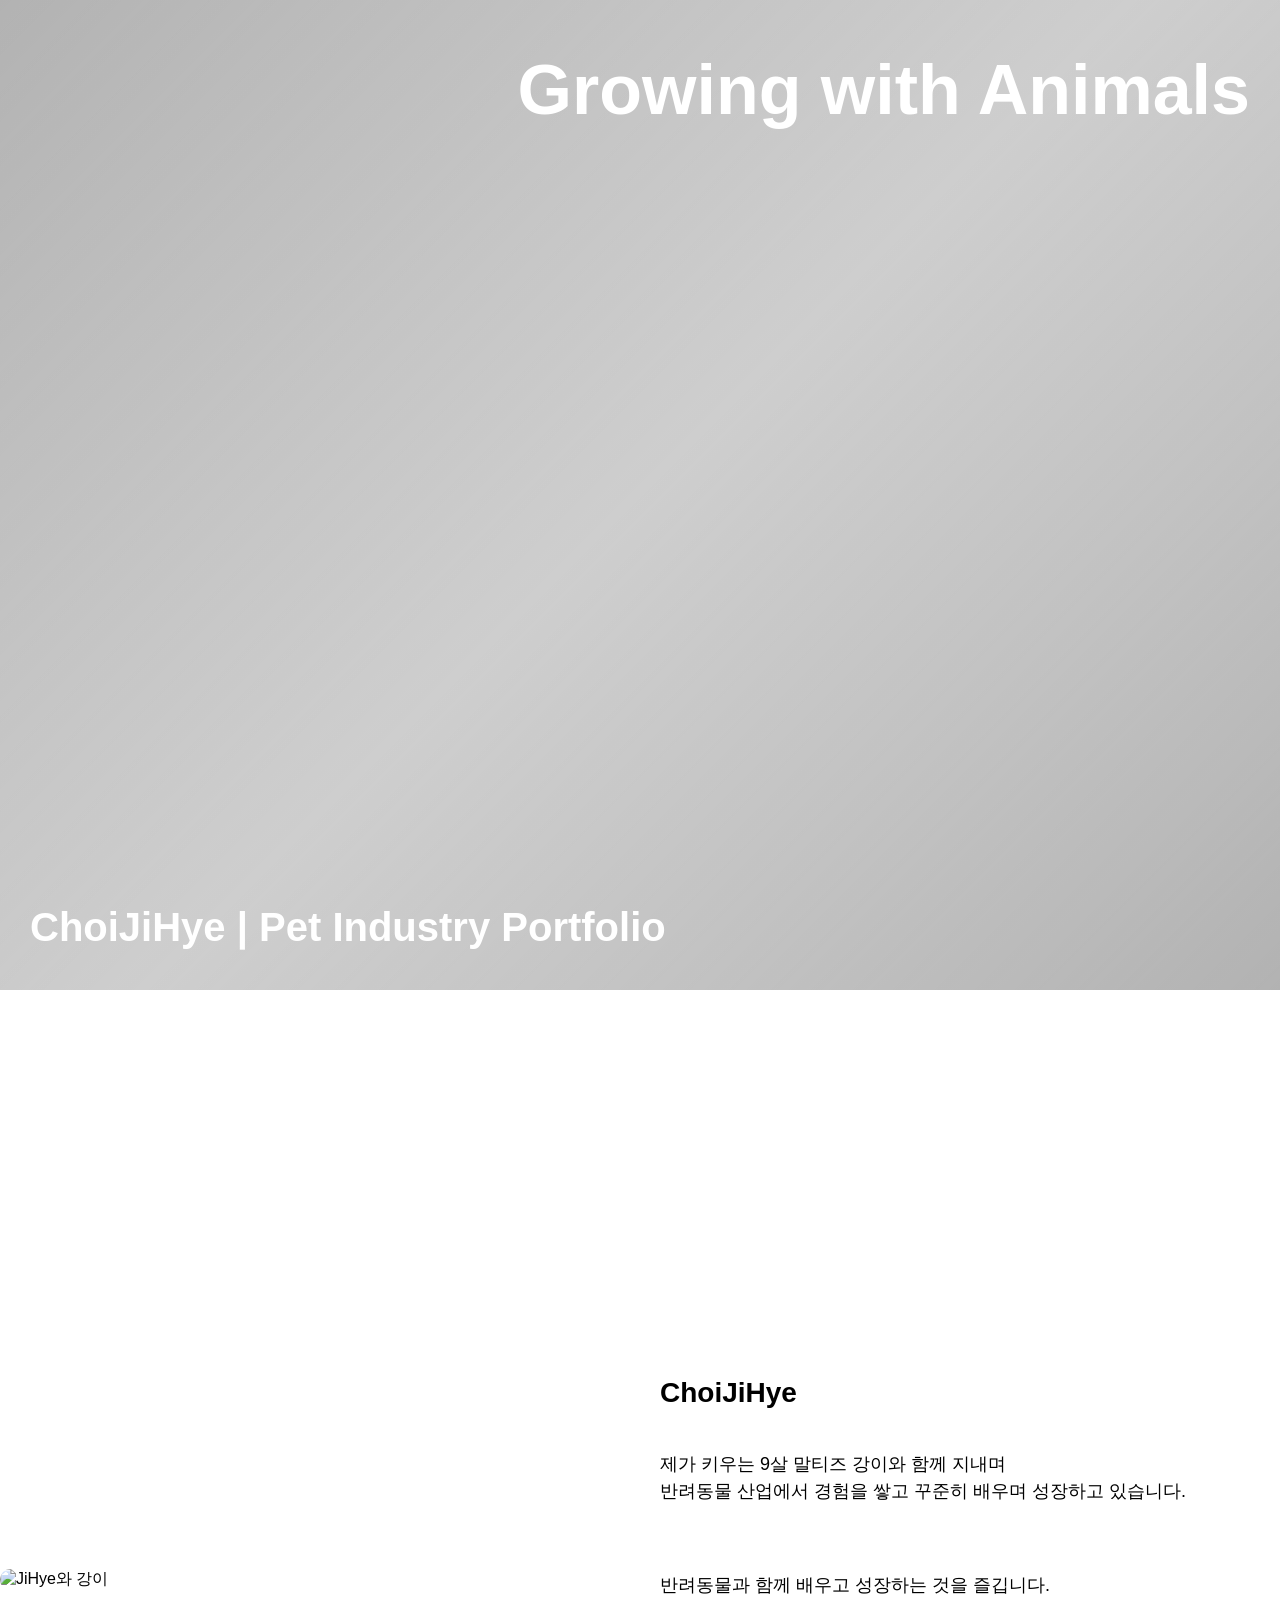
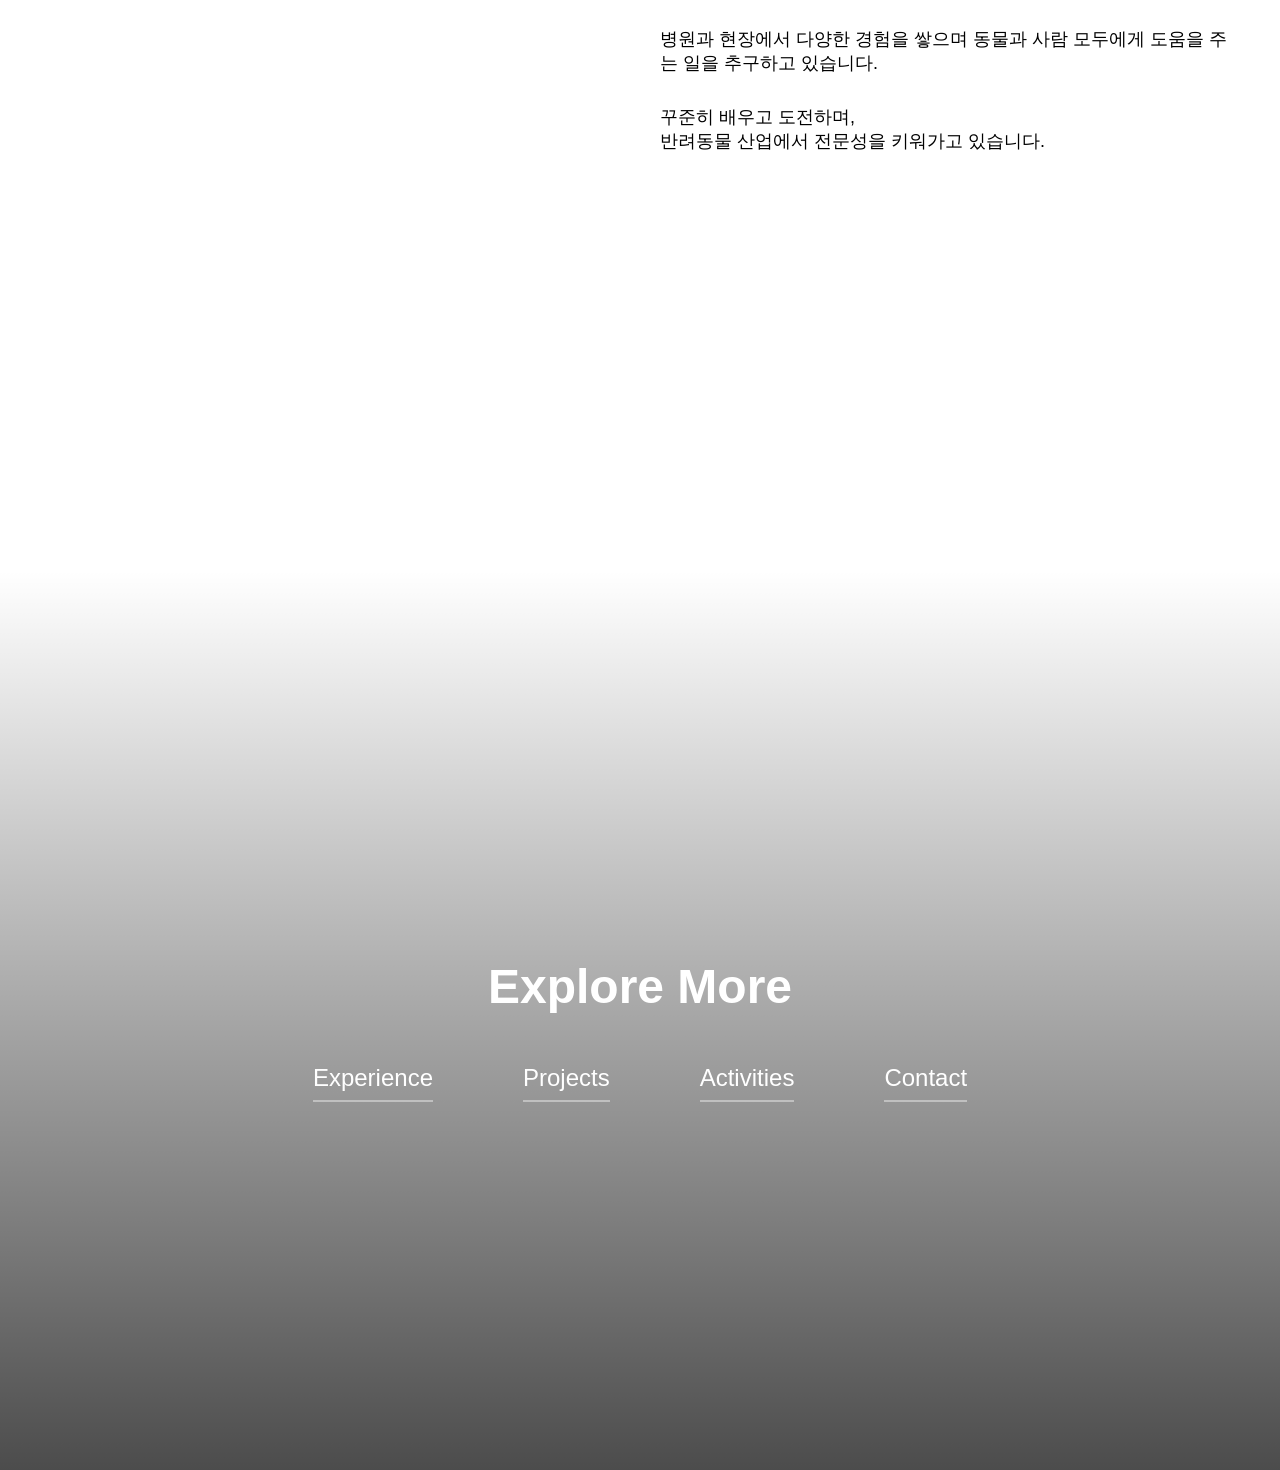
==== index.html @ e1addc52 "Add files via upload" ====
<!DOCTYPE html>
<html lang="ko">
<head>
<meta charset="UTF-8">
<meta name="viewport" content="width=device-width, initial-scale=1.0">
<title>JiHye Portfolio</title>
<link rel="stylesheet" href="style.css">
</head>
<body>





<!-- Hero -->
<section class="hero">
  <div class="hero-gradient-top"></div>       <!-- 오른쪽 위 → 왼쪽 아래 -->

  <div class="hero-text">
    <h1>Growing with Animals</h1>
    <h2>ChoiJiHye | Pet Industry Portfolio</h2>
  </div>
 
  <div class="hero-gradient-bottom"></div>    <!-- 왼쪽 아래 → 오른쪽 위 -->
</section>

<!-- About -->
<section class="about">
  <div class="about-container">
  <div class="section-overlay.top"></div>     <!-- About 상단 흐림 -->
  <div class="section-overlay.bottom"></div>  <!-- About 하단 흐림 -->
    <img src="images/dog_with_me.jpg" class="about-pic" alt="JiHye와 강이">
    <div class="about-info">
      <h2>ChoiJiHye</h2>
      <p>제가 키우는 9살 말티즈 강이와 함께 지내며 <br>반려동물 산업에서 경험을 쌓고 꾸준히 배우며 성장하고 있습니다.</p>
      <ul>
        <li>반려동물과 함께 배우고 성장하는 것을 즐깁니다. </li>

          <li>병원과 현장에서 다양한 경험을 쌓으며 동물과 사람 모두에게 도움을 주는 일을 추구하고 있습니다. </li>

            <li>꾸준히 배우고 도전하며,<br> 반려동물 산업에서 전문성을 키워가고 있습니다.</li>

      </ul>
    </div> 
</section>

<!-- Bottom 섹션 -->
<section class="bottom" id="bottom">
  <div class="bottom-gradient"></div>
  <div class="bottom-content">
    <h2 class="bottom-title">Explore More</h2>
    <div class="menu-bar">
      
      <a href="details/experience.html">Experience</a>
      <a href="details/projects.html">Projects</a>
      <a href="details/activities.html">Activities</a>
      <a href="details/contact.html">Contact</a>
    </div>
  </div>
</section>

<script>
// 페이지 로딩 시 F5 새로고침 문제 방지 + 앵커 클릭 처리
window.addEventListener("DOMContentLoaded", () => {

  // 1. 세부 페이지에서 #bottom으로 온 경우
  if (window.location.hash === "#bottom") {
    const bottom = document.getElementById("bottom");
    if (bottom) {
      setTimeout(() => {
        bottom.scrollIntoView({ behavior: "smooth" });
      }, 50); // 요소 렌더링 안정 위해 약간 딜레이
    }
  }

  // 2. 메인 페이지 내 앵커 클릭 시
  const bottomLinks = document.querySelectorAll('a[href="#bottom"]');
  bottomLinks.forEach(link => {
    link.addEventListener("click", e => {
      e.preventDefault();
      const bottom = document.getElementById("bottom");
      if (bottom) {
        bottom.scrollIntoView({ behavior: "smooth" });
        history.pushState(null, null, "#bottom"); // 주소창에도 반영
      }
    });
  });

});
</script>

  <!-- Hero 섹션 하단 흐림 -->
<div class="section-overlay bottom"></div>

<!-- About 섹션 상단/하단 흐림 -->
<div class="section-overlay top"></div>
<div class="section-overlay bottom"></div>

<!-- Bottom 섹션 상단 흐림 -->
<div class="section-overlay top"></div>
</section>

<script src="script.js"></script>
</body>
</html>
---- style.css ----
html { scroll-behavior: smooth; font-family: 'Noto Sans KR', sans-serif; margin:0; padding:0; }
body { margin:0; padding:0; }

/* 섹션 공통 */
section { position: relative; height:120vh; background-size: cover; background-position: center; display:flex; overflow:hidden; }

/* Hero 섹션 */
.hero {
  position: relative;
  height: 110vh; /* 화면보다 살짝 높게, 너무 길지 않음 */
  background-image: url('images/dog_hero.jpg');
  background-size: cover;
  background-position: center;
  display: flex;
  justify-content: flex-start; /* 왼쪽 정렬 */
  align-items: flex-start;     /* 상단 정렬 */
  overflow: hidden;
}

/* Hero 사선 그라데이션 */
.hero-gradient-top {
  position: absolute;
  top: 0; right: 0; width: 100%; height: 100%;
  background: linear-gradient(135deg, rgba(0,0,0,0.3)0%, rgba(0,0,0,0.1)50%, rgba(0,0,0,0)100%);
  z-index: 1;
  pointer-events: none;
}

.hero-gradient-bottom {
  position: absolute;
  top: 0; left: 0; width: 100%; height: 100%;
  background: linear-gradient(315deg, rgba(0,0,0,0.3)0%, rgba(0,0,0,0.1)50%, rgba(0,0,0,0)100%);
  z-index: 1;
  pointer-events: none;
}

/* Hero 텍스트 */

.hero-intro {
  font-size: 22px;
  line-height: 1.5;
  margin-top: 20px;
}
.hero-text h1{
  position:absolute;
  top:50px; right:30px;
  z-index:2; color:#fff;
}
.hero-text h2{
  position:absolute;
  bottom:40px; left:30px;
  z-index:2; color:#fff;
}
.hero-text h1 { font-size:70px; margin:0; }
.hero-text h2 { font-size:40px; margin:10px 0 0 0; }

/* About 섹션 */
.about {
  display: flex;
  justify-content: flex-start;
  align-items: center; /* 글과 사진 세로 중앙 정렬 */
  background: #fff;
  padding: 50px 0; /* 위 아래 여백 */
  position: relative;
}

.about-container {
  display: flex;
  width: 100%;
  max-width: 1200px;
  margin: 0 auto;
  gap: 80px; /* 사진과 글 사이 간격 */
}

/* 사진 */
.about-pic {
  width: 50%;          /* 사진 너비 고정 */
  height: auto;
  object-fit: cover;
  border-radius: 15px;
  align-self: center;
  margin-left: -200px;  /* 컨테이너 안에서 세로 중앙 */
}

/* 글 */
.about-info {
  width: 50%;
  color: #000;
  font-size: 20px;
  display: flex;
  flex-direction: column;
  justify-content: center; /* 세로 중앙 정렬 */
  padding: 0;             /* 사진과 같은 높이를 유지하고, 패딩은 필요 시 조절 */
}

.about-info h2 {
  font-size: 28px;
  margin-top: 0;
}

.about-info p {
  font-size: 18px;
  line-height: 1.5;
}

.about-info ul {
  margin-left: 20px;
  font-size: 18px;
}

.about-info ul {
  list-style: none;   /* 점 제거 */
  padding-left: 0;    /* 기본 들여쓰기 제거 */
  margin: 20px 0 0 0; /* 위 여백 약간 추가 */
}

.about-info ul li {
  margin: 30px 0;     /* 위아래 간격 넓히기 */
  font-size: 18px;
}

/* Bottom 섹션 */
.bottom {
  position: relative;
  background-image: url('images/dog_bottom.jpg');
  background-size: cover;
  background-position: center;
  height: 100vh; /* 섹션 높이 */
  display: flex;
  justify-content: center;
  align-items: center;
  padding: 0 40px;
  color: #fff;
}

/* 은은한 gradient */
.bottom-gradient {
  position: absolute;
  top: 0; left: 0;
  width: 100%; height: 100%;
  background: linear-gradient(to top, rgba(0,0,0,0.7), rgba(0,0,0,0));
  z-index: 1;
  pointer-events: none;
}

/* 제목 + 메뉴 묶음 */
.bottom-content {
  position: relative;
  z-index: 2;
  text-align: center; /* 중앙 정렬 */
}

/* 섹션 제목 */
.bottom-title {
  font-size: 48px;
  margin-bottom: 40px;
  font-weight: 600;
}

/* 메뉴 */
.menu-bar {
  display: flex;           /* 가로 배열 */
  justify-content: center; /* 중앙 정렬 */
  gap: 50px;               /* 메뉴 간격 넓게 */
  font-size: 24px;
}

.menu-bar a {
  color: #fff;
  text-decoration: none;
  padding: 10px 20px;
  border-radius: 8px;
  transition: 0.3s;
}

.menu-bar a:hover {
  background: rgba(255,255,255,0.2);
}


/* 섹션 경계 흐림용 overlay */
.section-overlay {
  position: absolute;
  width: 100%;
  height: 50px;
  left: 0;
  z-index: 2;
  pointer-events: none;
  opacity: 0;
  transition: opacity 0.3s ease;
}

.menu-bar a::after {
  content: '';
  display: block;
  height: 2px; /* 굵기 조절 */
  margin: 8px 0;
  background: rgba(255,255,255,0.4); /* 좀 더 진하게 */
}

.section-overlay.top {
  top: 0;
  background: linear-gradient(to bottom, rgba(255,255,255,0.7), rgba(255,255,255,0));
}

.section-overlay.bottom {
  bottom: 0;
  background: linear-gradient(to top, rgba(255,255,255,0.7), rgba(255,255,255,0));
}

@media screen and (max-width: 768px) {
  .menu-bar {
    flex-direction: column;
    gap: 20px;
  }

.floating-btn {
  position: fixed;
  right:40px;
  z-index:1000;
  padding:18px 28px;
  border-radius:30px; /* 둥글둥글 */
  font-size:18px;
  font-weight:bold;
  cursor:pointer;
  box-shadow:0 10px 25px rgba(0,0,0,0.25);
  transition:0.3s;
  text-align:center;
  text-decoration:none;
}

/* 플로팅 메인 버튼 */
.btn-floating {
  position: fixed;
  bottom: 40px;
  right: 40px;
  z-index: 1000;
  padding: 15px 25px;
  background: #556b2f; /* 올리브색 */
  color: #fff;         /* 흰색 글씨 */
  border-radius: 10px;
  text-decoration: none;
  font-weight: bold;
  box-shadow: 0 4px 10px rgba(0,0,0,0.2);
  transition: 0.3s;
}
.btn-floating:hover {
  background: rgba(85,107,47,0.9);
  box-shadow: 0 8px 20px rgba(0,0,0,0.3);
}

.btn-floating:hover {
  background: rgba(27,77,62,0.9);
}


/* 버튼 컨테이너 */
#contactBtnContainer {
  position: fixed;       /* 화면에 떠있게 */
  bottom: 40px;          /* 화면 아래 여백 */
  right: 40px;           /* 화면 오른쪽 여백 */
  z-index: 1000;
}

/* 버튼 스타일 */
#contactBtn {
  background: rgba(245, 240, 220, 0.7); /* 베이지 반투명 카드 느낌 */
  color: #1b4d3e;                       /* 진한 초록 글씨 */
  font-size: 18px;
  font-weight: bold;
  padding: 18px 28px;                    /* 충분한 패딩 */
  border-radius: 25px;                   /* 부드러운 모서리 */
  border: none;
  cursor: pointer;
  box-shadow: 0 10px 25px rgba(0,0,0,0.25); /* 그림자 */
  transition: 0.3s;
}

#contactBtn:hover {
  background: rgba(245, 240, 220, 0.9);  /* 살짝 진해지도록 */
  box-shadow: 0 15px 30px rgba(0,0,0,0.3);
}

/* 문의사항 버튼 */
#contactBtnContainer {
  position: fixed;
  bottom: 90px; /* 메인 버튼 위쪽으로 띄우기 */
  right: 40px;
  z-index: 1010; /* 메인 버튼보다 위 */
}

#contactBtn {
  background: rgba(245, 240, 220, 0.7); /* 카드 느낌 베이지 */
  color: #1b4d3e;
  font-size: 18px;
  font-weight: bold;
  padding: 18px 28px;
  border-radius: 25px;
  border: none;
  cursor: pointer;
  box-shadow: 0 10px 25px rgba(0,0,0,0.25);
  transition: 0.3s;
}

#contactBtn:hover {
  background: rgba(245, 240, 220, 0.9);
  box-shadow: 0 15px 30px rgba(0,0,0,0.3);
}

.hero-wrapper {
  background-image: url('images/dog_bottom예비2.jpg');
  background-size: cover;
  background-position: center;
  background-repeat: no-repeat;
}

/* Hero 영역 */
.detail-hero {
  height: 35vh;
  display: flex;
  justify-content: center;
  align-items: flex-end;
  background: transparent;
  padding-bottom: 30px;
}

/* h1 중앙 + 입체 */
.detail-menu h1 {
  color: #1b4d3e;
  font-size: 60px;
  margin: 0;
  text-align: center;
  text-shadow: 2px 2px 4px #fff;
  position: relative;
}

/* 내용 영역 */
.detail-content {
  display: flex;
  justify-content: center;
  padding: 50px 20px;
  background: transparent; /* hero-wrapper 배경 그대로 */
}

/* 카드 */
.detail-card {
  display: flex;
  flex-wrap: wrap; /* 화면 작으면 밑으로 내려가도록 */
  align-items: center; /* 세로 중앙 */
  gap: 30px;
  background: rgba(200, 200, 200, 0.85); /* 카드 반투명 */
  padding: 40px 50px;
  border-radius: 25px;
  max-width: 800px;
  width: 90%;
  box-shadow: 0 15px 40px rgba(0,0,0,0.25);
}

.card-left img {
  display: block; /* 혹시 inline 때문에 안 나오는 경우 방지 */
  width: 200px;
  height: 200px;
  object-fit: cover;
  border-radius: 15px;
}

/* 카드 안 정보 */
.card-right {
  display: flex;
  flex-direction: column;
  justify-content: center;
  gap: 15px;
}

.card-right p { margin: 5px 0; font-size: 18px; }

/* 모든 페이지에서 오른쪽 하단 플로팅 버튼 */
.global-floating-btn {
  position: fixed;        /* 화면에 고정 */
  bottom: 40px;           /* 아래쪽 여백 */
  right: 40px;            /* 오른쪽 여백 */
  z-index: 1000;          /* 다른 요소 위 */
  padding: 15px 25px;
  background: #556b2f;    /* 올리브색 */
  color: #fff;
  font-weight: bold;
  border-radius: 10px;
  text-decoration: none;
  box-shadow: 0 4px 10px rgba(0,0,0,0.2);
  transition: 0.3s;
}

.global-floating-btn:hover {
  background: rgba(85,107,47,0.9);
  box-shadow: 0 8px 20px rgba(0,0,0,0.3);
}

/* =========================
   공통 배경 + 그림자 + 플로팅 버튼
   ========================= */

/* 전체 기본 스타일 */
html, body {
  margin: 0;
  padding: 0;
  font-family: 'Noto Sans KR', sans-serif;
  scroll-behavior: smooth;
}

/* Hero + 상세 페이지 배경 */
.hero-wrapper {
  background-image: url('images/dog_bottom예비2.jpg'); /* 실제 경로 확인 */
  background-size: cover;
  background-position: center top;
  background-repeat: no-repeat;
  width: 100%;
  min-height: 100vh;
  display: flex;
  flex-direction: column;
  align-items: center;
  position: relative;
}

/* 그림자 overlay (위에서 아래로) */
.hero-overlay-top {
  position: absolute;
  top: 0;
  left: 0;
  width: 100%;
  height: 100px; /* 그림자 길이 */
  background: linear-gradient(to bottom, rgba(0,0,0,0.3), rgba(0,0,0,0));
  z-index: 5;
  pointer-events: none;
}

/* 그림자 overlay (아래에서 위로) */
.hero-overlay-bottom {
  position: absolute;
  bottom: 0;
  left: 0;
  width: 100%;
  height: 100px;
  background: linear-gradient(to top, rgba(0,0,0,0.3), rgba(0,0,0,0));
  z-index: 5;
  pointer-events: none;
}

/* Hero 제목 */
.detail-hero {
  height: 35vh;
  display: flex;
  justify-content: center;
  align-items: flex-end;
  padding-bottom: 30px;
  width: 100%;
  position: relative;
  z-index: 10; /* overlay보다 위 */
}

.detail-menu h1 {
  color: #1b4d3e;
  font-size: 60px;
  margin: 0;
  text-align: center;
  text-shadow: 2px 2px 4px #fff;
  position: relative;
}

/* 카드 영역 (선택적) */
.detail-content {
  display: flex;
  justify-content: center;
  padding: 50px 20px;
  background: transparent;
  margin-top: -50px; /* Hero와 자연스럽게 이어지도록 */
}

.detail-card {
  display: flex;
  flex-wrap: wrap;
  align-items: center;
  gap: 30px;
  background: rgba(200,200,200,0.85);
  padding: 40px 50px;
  border-radius: 25px;
  max-width: 800px;
  width: 90%;
  box-shadow: 0 15px 40px rgba(0,0,0,0.25);
}

.card-left img {
  display: block;
  width: 200px;
  height: 200px;
  object-fit: cover;
  border-radius: 15px;
}

.card-right {
  display: flex;
  flex-direction: column;
  justify-content: center;
  gap: 15px;
}

.card-right p {
  margin: 5px 0;
  font-size: 18px;
}

/* =========================
   플로팅 버튼 공통
   ========================= */
.btn-main-floating{
  position: fixed;       /* 화면에 고정 */
  bottom: 40px;
  right: 40px;
  z-index: 9999;         /* 모든 요소 위 */
  padding: 15px 25px;
  background: #556b2f;
  color: #fff;
  font-weight: bold;
  border-radius: 10px;
  text-decoration: none;
  box-shadow: 0 4px 10px rgba(0,0,0,0.2);
  transition: 0.3s;
}

.btn-main-floating{:hover {
  background: rgba(85,107,47,0.9);
  box-shadow: 0 8px 20px rgba(0,0,0,0.3);
}

/* 문의사항 버튼 */
#contactBtnContainer {
  position: fixed;
  bottom: 100px; /* 메인 버튼 위 */
  right: 40px;
  z-index: 9999;
}

#contactBtn {
  background: rgba(245,240,220,0.7); /* 카드 느낌 */
  color: #1b4d3e;
  font-size: 18px;
  font-weight: bold;
  padding: 18px 28px;
  border-radius: 25px;
  border: none;
  cursor: pointer;
  box-shadow: 0 10px 25px rgba(0,0,0,0.25);
  transition: 0.3s;
}

#contactBtn:hover {
  background: rgba(245,240,220,0.9);
  box-shadow: 0 15px 30px rgba(0,0,0,0.3);
}
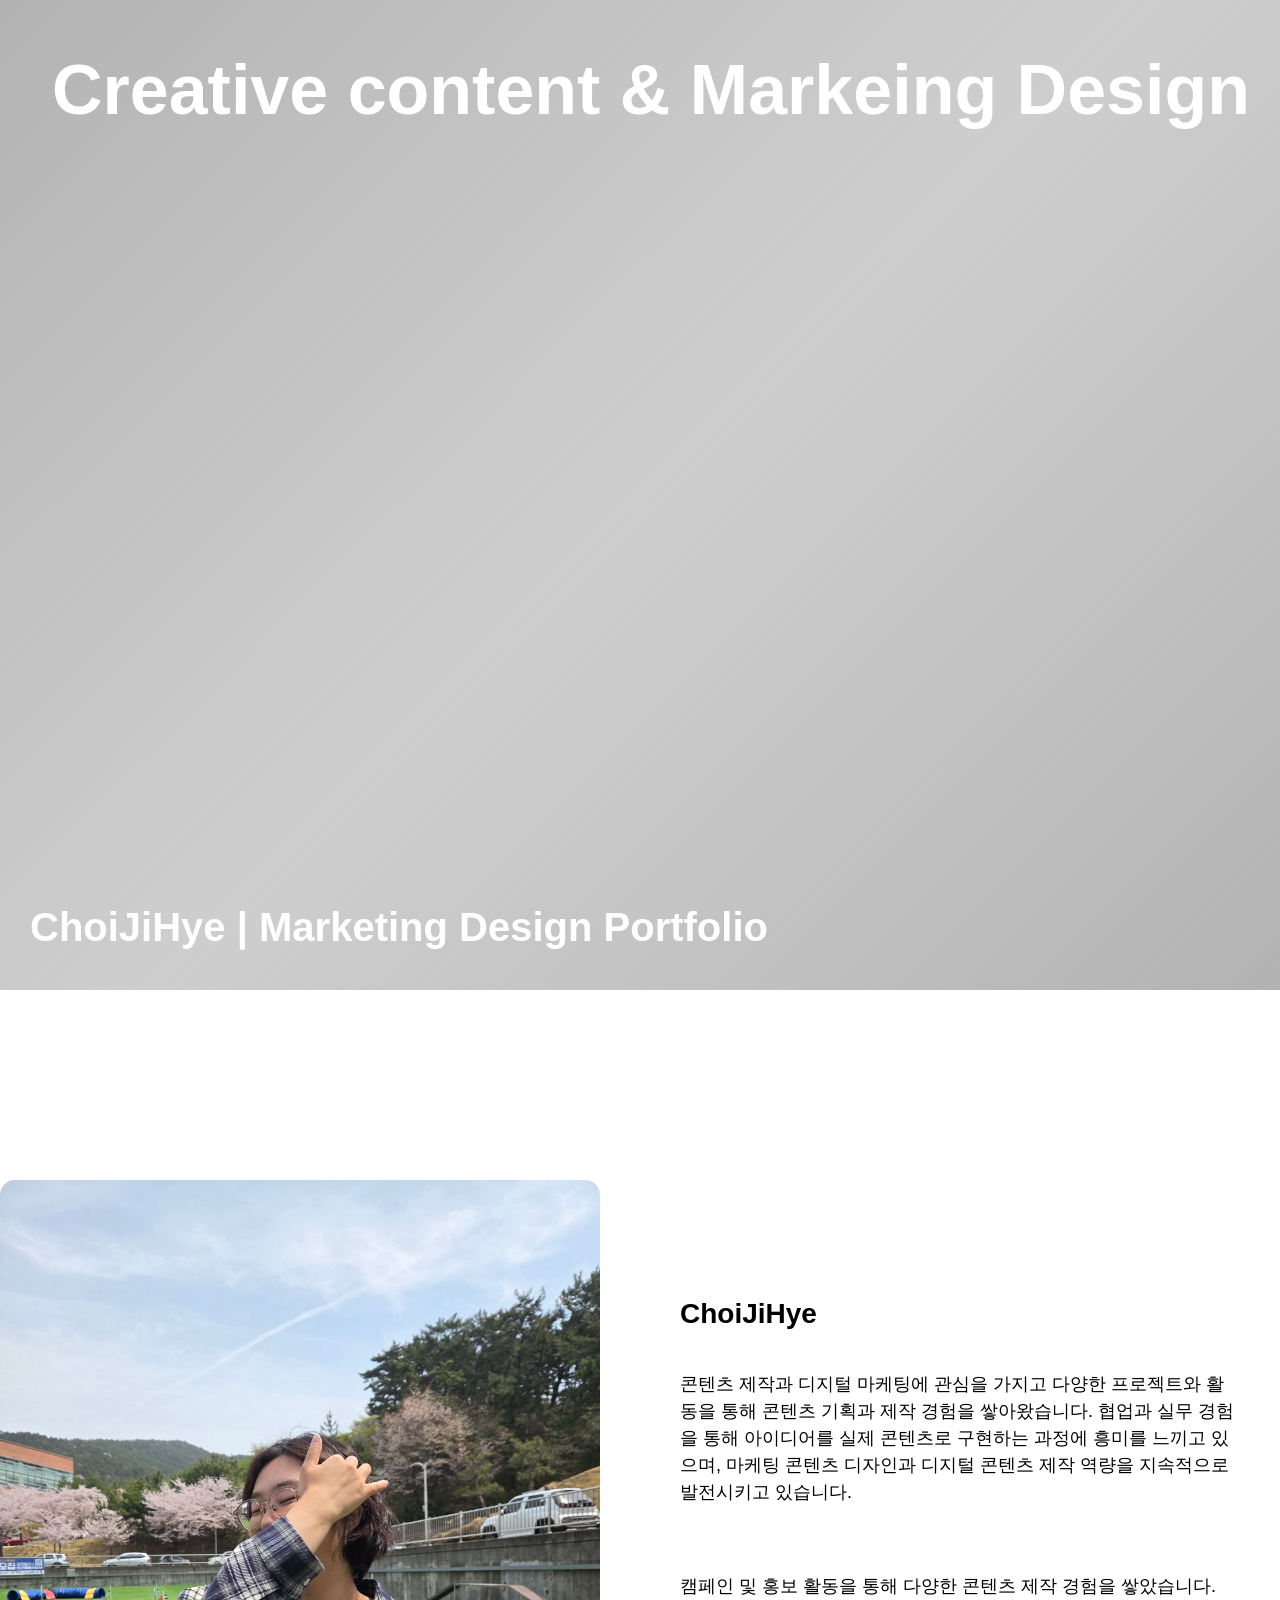
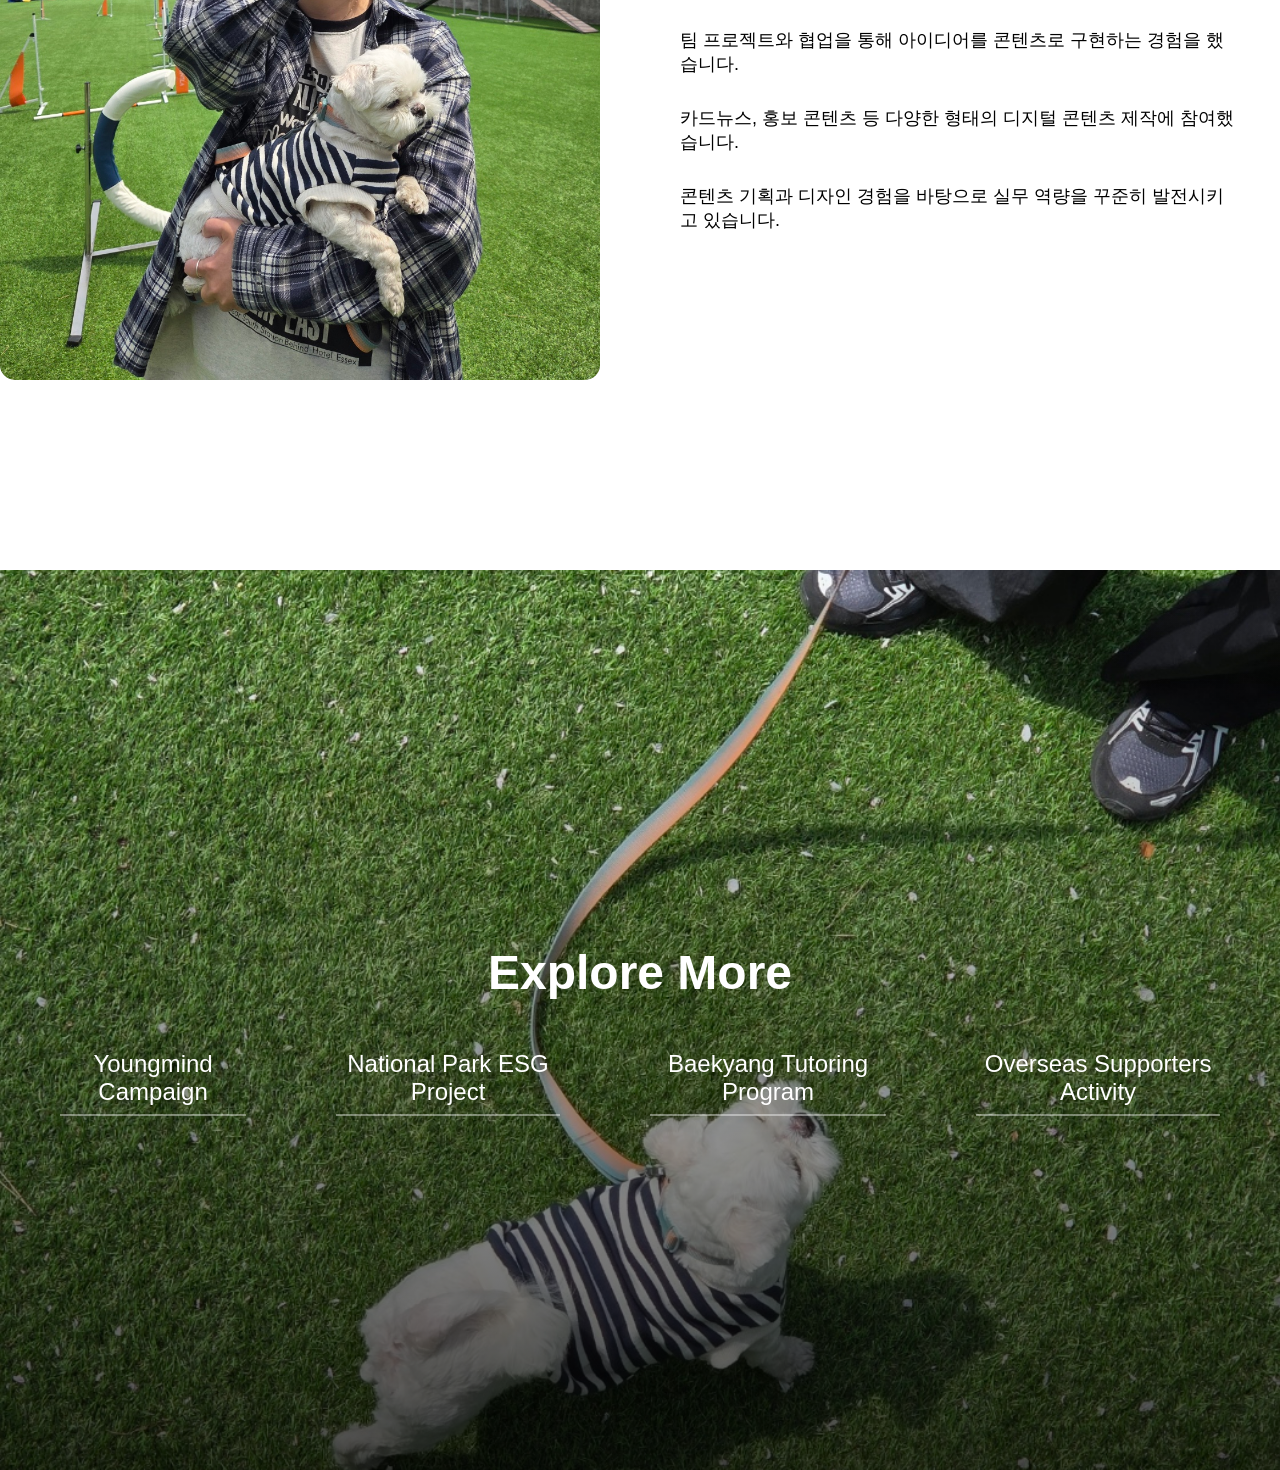
==== commit d156a94e: "Add files via upload" ====
--- a/index.html
+++ b/index.html
@@ -17,8 +17,8 @@
   <div class="hero-gradient-top"></div>       <!-- 오른쪽 위 → 왼쪽 아래 -->
 
   <div class="hero-text">
-    <h1>Growing with Animals</h1>
-    <h2>ChoiJiHye | Pet Industry Portfolio</h2>
+    <h1>Creative content & Markeing Design </h1>
+    <h2>ChoiJiHye | Marketing Design Portfolio</h2>
   </div>
  
   <div class="hero-gradient-bottom"></div>    <!-- 왼쪽 아래 → 오른쪽 위 -->
@@ -32,15 +32,24 @@
     <img src="images/dog_with_me.jpg" class="about-pic" alt="JiHye와 강이">
     <div class="about-info">
       <h2>ChoiJiHye</h2>
-      <p>제가 키우는 9살 말티즈 강이와 함께 지내며 <br>반려동물 산업에서 경험을 쌓고 꾸준히 배우며 성장하고 있습니다.</p>
+      <p>
+콘텐츠 제작과 디지털 마케팅에 관심을 가지고 다양한 프로젝트와 활동을 통해 콘텐츠 기획과 제작 경험을 쌓아왔습니다. 
+협업과 실무 경험을 통해 아이디어를 실제 콘텐츠로 구현하는 과정에 흥미를 느끼고 있으며, 
+마케팅 콘텐츠 디자인과 디지털 콘텐츠 제작 역량을 지속적으로 발전시키고 있습니다.
+      </p>
+
       <ul>
-        <li>반려동물과 함께 배우고 성장하는 것을 즐깁니다. </li>
 
-          <li>병원과 현장에서 다양한 경험을 쌓으며 동물과 사람 모두에게 도움을 주는 일을 추구하고 있습니다. </li>
+        <li>캠페인 및 홍보 활동을 통해 다양한 콘텐츠 제작 경험을 쌓았습니다.</li>
 
-            <li>꾸준히 배우고 도전하며,<br> 반려동물 산업에서 전문성을 키워가고 있습니다.</li>
+        <li>팀 프로젝트와 협업을 통해 아이디어를 콘텐츠로 구현하는 경험을 했습니다.</li>
+
+        <li>카드뉴스, 홍보 콘텐츠 등 다양한 형태의 디지털 콘텐츠 제작에 참여했습니다.</li>
+
+        <li>콘텐츠 기획과 디자인 경험을 바탕으로 실무 역량을 꾸준히 발전시키고 있습니다.</li>
 
       </ul>
+
     </div> 
 </section>
 
@@ -51,10 +60,10 @@
     <h2 class="bottom-title">Explore More</h2>
     <div class="menu-bar">
       
-      <a href="details/experience.html">Experience</a>
-      <a href="details/projects.html">Projects</a>
-      <a href="details/activities.html">Activities</a>
-      <a href="details/contact.html">Contact</a>
+      <a href="details/experience.html">Youngmind Campaign</a>
+      <a href="details/projects.html">National Park ESG Project</a>
+      <a href="details/activities.html">Baekyang Tutoring Program</a>
+      <a href="details/contact.html">Overseas Supporters Activity</a>
     </div>
   </div>
 </section>
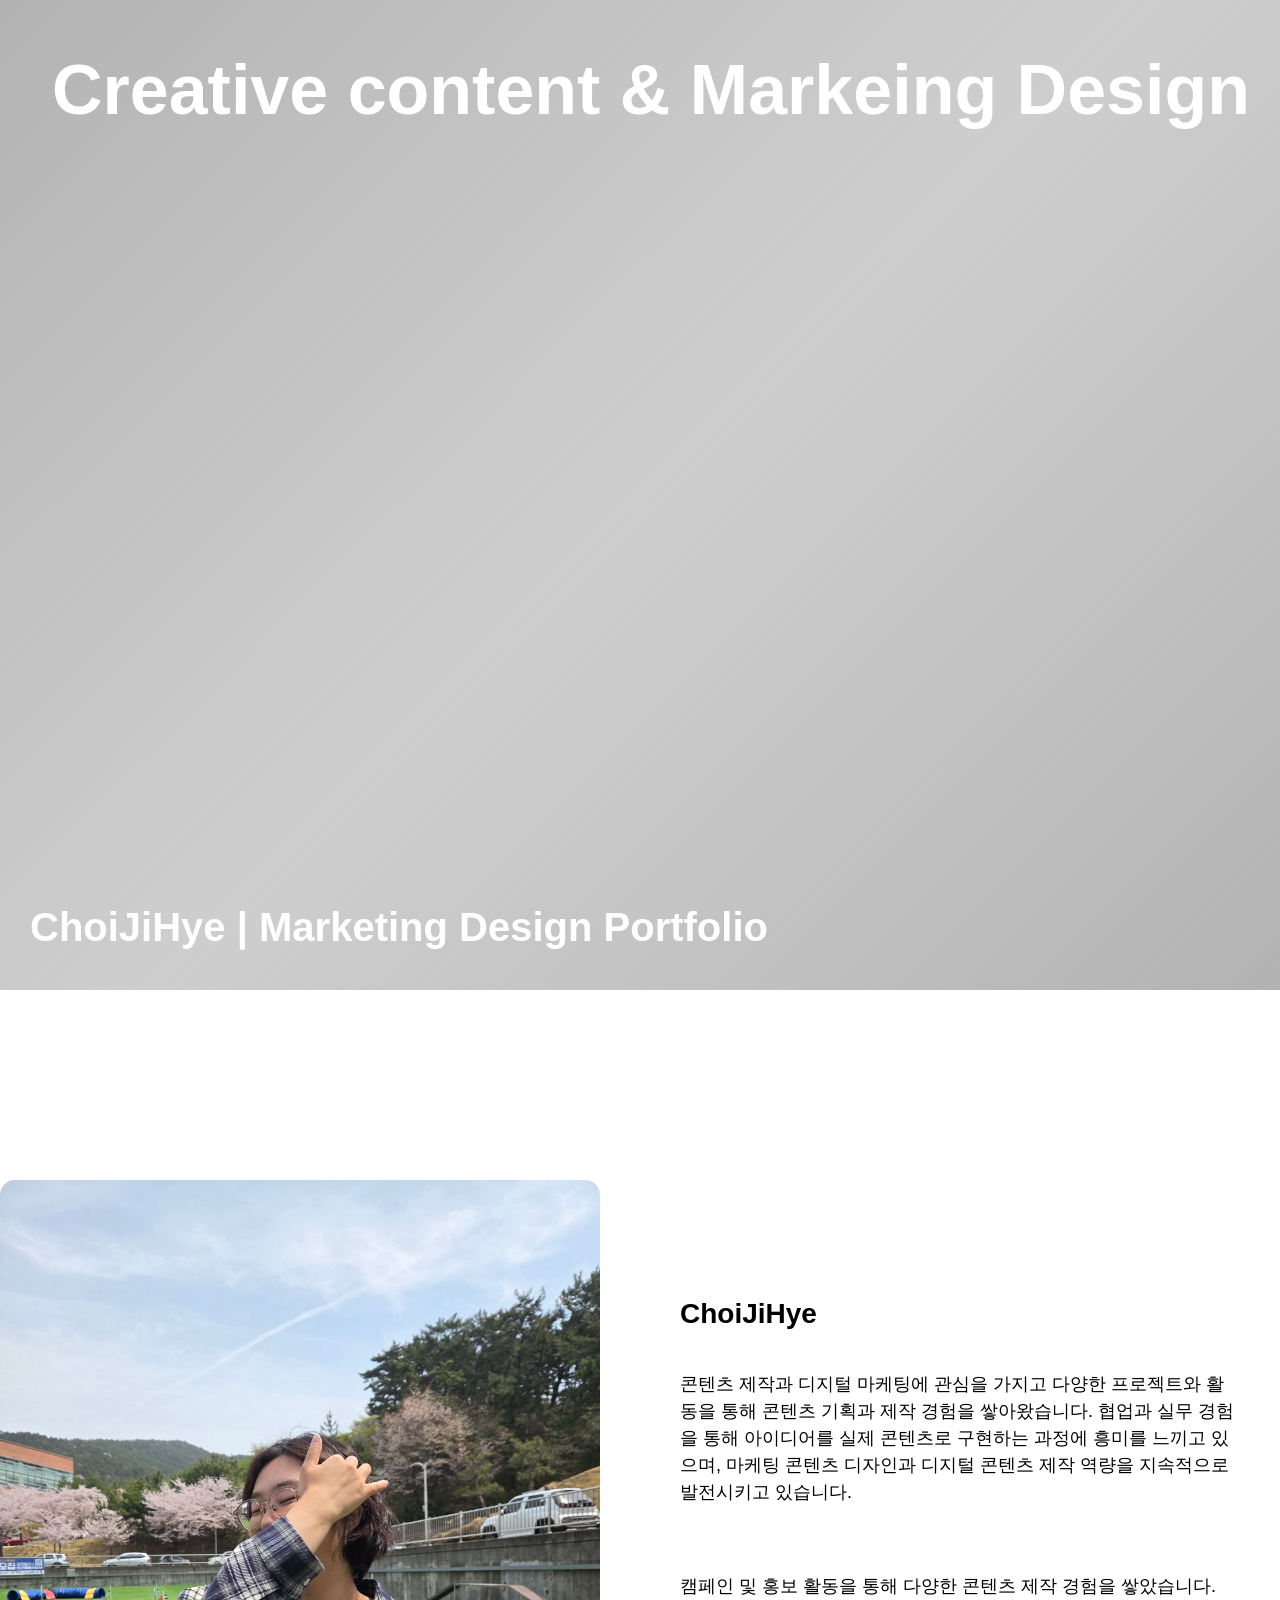
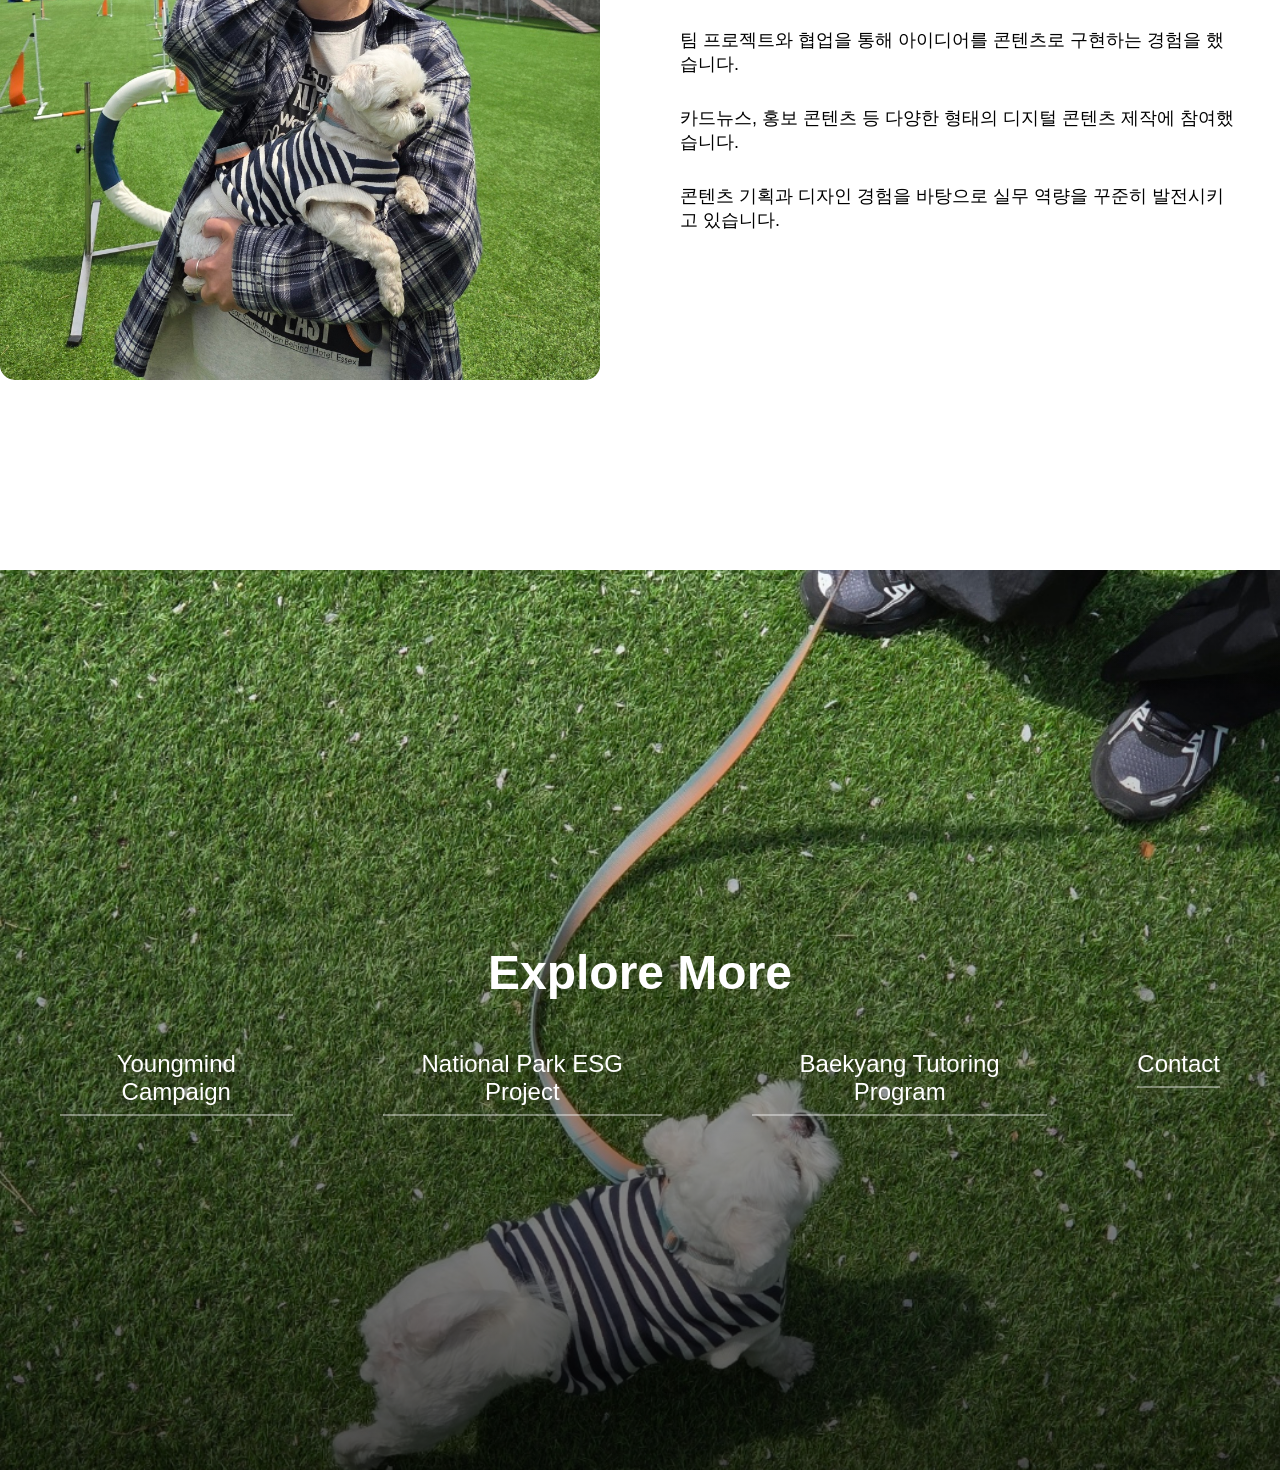
==== commit cf6d9107: "Update index.html" ====
--- a/index.html
+++ b/index.html
@@ -63,7 +63,7 @@
       <a href="details/experience.html">Youngmind Campaign</a>
       <a href="details/projects.html">National Park ESG Project</a>
       <a href="details/activities.html">Baekyang Tutoring Program</a>
-      <a href="details/contact.html">Overseas Supporters Activity</a>
+      <a href="details/contact.html">Contact</a>
     </div>
   </div>
 </section>
@@ -111,4 +111,4 @@
 
 <script src="script.js"></script>
 </body>
-</html>+</html>
